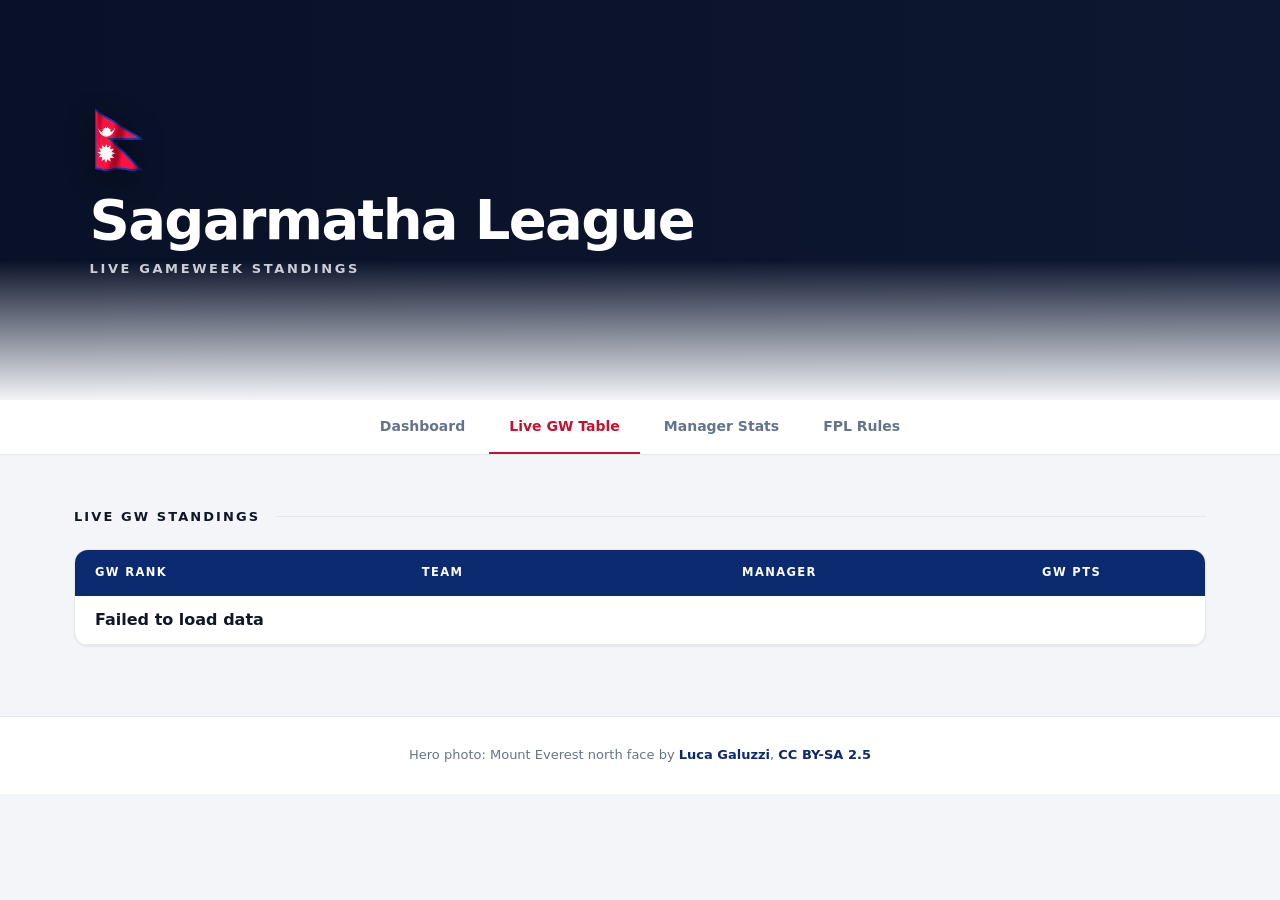
==== livegw.html @ 0c8d836d "Added Live GW Table" ====
<!DOCTYPE html>
<html lang="en">

<head>

<meta charset="UTF-8">

<meta name="viewport"
content="width=device-width, initial-scale=1.0">

<title>Live GW Table</title>

<link rel="stylesheet"
href="styles.css">

</head>

<body>

<header class="hero">
    <img src="images/Flag_of_Nepal.gif" alt="Flag of Nepal" class="flag">
    <h1 id="leagueName">Sagarmatha League</h1>

    <p>Live Gameweek Standings</p>

</header>

<nav class="navbar">
    <a href="index.html">Dashboard</a>
    <a href="livegw.html" class="active">Live GW Table</a>
    <a href="managers.html">Manager Stats</a>
    <a href="rules.html">FPL Rules</a>
</nav>

<div class="container">

    <h2
        id="liveGWTitle"
        class="section-title">

        Live GW Standings

    </h2>

    <div class="table-container">

        <table class="analytics-table">

            <thead>

                <tr>
                    <th>GW Rank</th>
                    <th>Team</th>
                    <th>Manager</th>
                    <th>GW Pts</th>
                </tr>

            </thead>

            <tbody id="liveGWTable">

                <tr>

                    <td colspan="4">
                        Loading...
                    </td>

                </tr>

            </tbody>

        </table>

    </div>

</div>

<footer class="site-footer">
    Hero photo: Mount Everest north face by
    <a href="https://commons.wikimedia.org/wiki/File:Everest_North_Face_toward_Base_Camp_Tibet_Luca_Galuzzi_2006.jpg">Luca Galuzzi</a>,
    <a href="https://creativecommons.org/licenses/by-sa/2.5/">CC BY-SA 2.5</a>
</footer>

<script src="livegw.js"></script>

</body>

</html>
---- styles.css ----
/* =========================================================
   Sagarmatha League — professional analytics theme
   Neutral surfaces, navy ink, crimson used sparingly.
   ========================================================= */

:root{
  --bg:#f3f5f9;
  --surface:#ffffff;
  --surface-2:#f8fafc;
  --ink:#0f172a;
  --muted:#64748b;
  --line:#e3e8ef;

  --accent:#c8102e;          /* crimson */
  --accent-2:#0b2a6f;        /* navy */
  --accent-soft:rgba(200,16,46,.06);
  --navy-soft:rgba(11,42,111,.07);

  --gold:#c9a227;
  --silver:#8a96a8;
  --bronze:#b8733a;

  --radius:14px;
  --shadow-sm:0 1px 2px rgba(15,23,42,.06);
  --shadow:0 6px 20px rgba(15,23,42,.07);
  --shadow-hover:0 12px 30px rgba(15,23,42,.12);
  --font:"Inter","Segoe UI",system-ui,-apple-system,sans-serif;
}

*{box-sizing:border-box}
html{scroll-behavior:smooth}

body{
  margin:0;
  font-family:var(--font);
  color:var(--ink);
  background:var(--bg);
  line-height:1.55;
  -webkit-font-smoothing:antialiased;
}

h1,h2,h3{letter-spacing:-.01em}
::selection{background:var(--accent-2);color:#fff}

/* ================= HERO ================= */
.hero{
  position:relative;
  min-height:min(46vw,400px);
  display:flex;
  flex-direction:column;
  align-items:flex-start;
  justify-content:center;
  padding:64px 7vw 80px;
  overflow:hidden;
  background:#101a35;
}

.hero::before{
  content:"";
  position:absolute;inset:0;
  background:url("https://commons.wikimedia.org/wiki/Special:FilePath/Everest_North_Face_toward_Base_Camp_Tibet_Luca_Galuzzi_2006.jpg?width=2000") center 20%/cover no-repeat;
}

.hero::after{
  content:"";
  position:absolute;inset:0;
  background:
    linear-gradient(180deg,transparent 65%,var(--bg) 100%),
    linear-gradient(90deg,rgba(8,16,38,.9) 0%,rgba(8,16,38,.62) 45%,rgba(8,16,38,.25) 100%);
}

.hero > *{position:relative;z-index:2}

.flag{
  height:68px;
  width:auto;
  margin-bottom:18px;
  filter:drop-shadow(0 6px 14px rgba(0,0,0,.45));
}

.hero h1{
  margin:0 0 10px;
  font-size:clamp(34px,5vw,56px);
  font-weight:800;
  line-height:1.05;
  letter-spacing:-.03em;
  color:#fff;
}

.hero p{
  margin:0;
  font-size:13px;
  font-weight:600;
  letter-spacing:.2em;
  text-transform:uppercase;
  color:rgba(255,255,255,.78);
}

.last-updated{
  display:inline-flex;
  align-items:center;
  gap:10px;
  margin-top:26px;
  padding:7px 16px;
  font-size:13px;
  color:#fff;
  background:rgba(255,255,255,.1);
  border:1px solid rgba(255,255,255,.25);
  border-radius:999px;
  backdrop-filter:blur(8px);
  -webkit-backdrop-filter:blur(8px);
}

.last-updated::before{
  content:"";
  width:7px;height:7px;
  border-radius:50%;
  background:#4ade80;
  box-shadow:0 0 8px #4ade80;
}

.last-updated span{
  font-size:11px;
  font-weight:700;
  letter-spacing:.12em;
  text-transform:uppercase;
  color:rgba(255,255,255,.7);
}

/* ================= NAVBAR ================= */
.navbar{
  position:sticky;
  top:0;
  z-index:900;
  display:flex;
  justify-content:center;
  gap:4px;
  padding:0 12px;
  background:rgba(255,255,255,.94);
  backdrop-filter:blur(12px);
  -webkit-backdrop-filter:blur(12px);
  border-bottom:1px solid var(--line);
  overflow-x:auto;
}

.navbar a{
  color:var(--muted);
  text-decoration:none;
  font-size:14px;
  font-weight:600;
  padding:16px 20px 14px;
  white-space:nowrap;
  border-bottom:2px solid transparent;
  transition:color .2s,border-color .2s;
}

.navbar a:hover{color:var(--ink)}

.navbar a.active{
  color:var(--accent);
  border-bottom-color:var(--accent);
}

/* ================= LAYOUT ================= */
.container{
  max-width:1180px;
  margin:auto;
  padding:0 24px 70px;
}

.section-title{
  display:flex;
  align-items:center;
  gap:16px;
  margin:52px 0 22px;
  font-size:13px;
  font-weight:700;
  letter-spacing:.16em;
  text-transform:uppercase;
  color:var(--ink);
  text-align:left;
}

.section-title::after{
  content:"";
  flex:1;
  height:1px;
  background:var(--line);
}

#gw-winners,#stats{scroll-margin-top:70px}

/* ================= STAT CARDS ================= */
.cards{
  display:grid;
  grid-template-columns:repeat(auto-fit,minmax(260px,1fr));
  gap:20px;
  margin:32px 0 0;
}

.card{
  display:flex;
  flex-direction:column;
  align-items:center;
  justify-content:center;
  text-align:center;
  min-height:180px;
  padding:26px 22px;
  background:var(--surface);
  border:1px solid var(--line);
  border-radius:var(--radius);
  box-shadow:var(--shadow-sm);
  transition:box-shadow .25s,transform .25s;
}

.card:hover{box-shadow:var(--shadow);transform:translateY(-2px)}

.card h2,
.card h3{
  margin:0 0 14px;
  font-size:12px;
  font-weight:700;
  letter-spacing:.14em;
  text-transform:uppercase;
  color:var(--muted);
}

.current-gw-value{
  display:flex;
  flex-direction:column;
  align-items:center;
  gap:10px;
  font-size:56px;
  font-weight:800;
  line-height:1;
  color:var(--accent-2);
  letter-spacing:-.03em;
}

.status-badge{
  font-size:11px;
  font-weight:700;
  letter-spacing:.12em;
  text-transform:uppercase;
  color:#15803d;
  background:#dcfce7;
  padding:4px 12px;
  border-radius:999px;
}

.live-badge{
  font-size:11px;
  font-weight:700;
  letter-spacing:.12em;
  text-transform:uppercase;
  color:#991b1b;
  background:#fee2e2;
  padding:4px 12px;
  border-radius:999px;
}

.big{line-height:1.3}

.lead-team{
  display:block;
  font-size:22px;
  font-weight:800;
  color:var(--accent);
}

.lead-manager{
  display:block;
  margin:2px 0 8px;
  font-size:15px;
  color:var(--muted);
}

.lead-pts{
  display:block;
  font-size:30px;
  font-weight:800;
  color:var(--accent-2);
}

#gwAverage{
  margin-top:12px;
  padding-top:12px;
  width:100%;
  border-top:1px solid var(--line);
  font-size:13px;
  font-weight:600;
  color:var(--muted);
}

#deadline{
  font-size:17px;
  font-weight:700;
  color:var(--ink);
}

#countdown{
  display:inline-block;
  margin-top:14px;
  padding:7px 18px;
  font-size:18px;
  font-weight:700;
  font-variant-numeric:tabular-nums;
  color:var(--accent);
  background:var(--accent-soft);
  border:1px solid rgba(200,16,46,.18);
  border-radius:999px;
}

#countdown:empty{display:none}

/* ================= GW RESULTS PODIUM ================= */
.winner-card{
  background:none;
  border:0;
  box-shadow:none;
  padding:0;
  margin:0;
  text-align:center;
}

.results-grid{
  display:grid;
  grid-template-columns:repeat(3,1fr);
  gap:20px;
  align-items:end;
}

.result-place{
  --medal:var(--silver);
  position:relative;
  padding:28px 20px 26px;
  text-align:center;
  background:var(--surface);
  border:1px solid var(--line);
  border-top:4px solid var(--medal);
  border-radius:var(--radius);
  box-shadow:var(--shadow-sm);
  transition:transform .25s,box-shadow .25s;
}

.result-place:hover{transform:translateY(-4px);box-shadow:var(--shadow-hover)}

/* classic podium order: 2nd – 1st – 3rd */
.result-place.silver{--medal:var(--silver);order:1}
.result-place.gold{--medal:var(--gold);order:2;padding:40px 20px 36px;box-shadow:var(--shadow)}
.result-place.bronze{--medal:var(--bronze);order:3;padding:20px 18px 18px}

/* 3rd place: slightly more compact than 2nd */
.result-place.bronze h2{font-size:19px;margin-top:8px}
.result-place.bronze .manager{font-size:14px}
.result-place.bronze .gw-score{font-size:30px;margin-top:10px}
.result-place.bronze .prize{margin-top:12px}
.result-place.bronze .rank-badge{width:34px;height:34px;font-size:15px}

/* 1st place: a little larger */
.result-place.gold h2{font-size:25px}
.result-place.gold .gw-score{font-size:42px}

.share-row{margin-top:20px;text-align:center}

.copy-btn{
  font:inherit;
  font-size:13px;
  font-weight:700;
  padding:9px 20px;
  color:var(--accent-2);
  background:var(--surface);
  border:1px solid var(--line);
  border-radius:999px;
  cursor:pointer;
  box-shadow:var(--shadow-sm);
  transition:background .2s,color .2s,border-color .2s;
}

.copy-btn:hover{background:var(--accent-2);color:#fff;border-color:var(--accent-2)}

.gold{background:linear-gradient(180deg,rgba(201,162,39,.09),var(--surface) 55%)}
.silver{background:linear-gradient(180deg,rgba(138,150,168,.1),var(--surface) 55%)}
.bronze{background:linear-gradient(180deg,rgba(184,115,58,.1),var(--surface) 55%)}

.rank-badge{
  display:inline-flex;
  align-items:center;
  justify-content:center;
  width:38px;height:38px;
  border-radius:50%;
  font-size:17px;
  font-weight:800;
  color:#fff;
  background:var(--medal);
  box-shadow:0 4px 10px rgba(15,23,42,.18);
}

.place-label{
  margin:10px 0 0;
  font-size:11px;
  font-weight:700;
  letter-spacing:.16em;
  text-transform:uppercase;
  color:var(--muted);
}

.result-place h2{
  margin:10px auto 2px;
  max-width:240px;
  font-size:22px;
  font-weight:800;
  line-height:1.25;
  color:var(--ink);
  word-break:break-word;
}

.result-place .manager{
  margin:0;
  font-size:15px;
  color:var(--muted);
}

.gw-score{
  margin-top:14px;
  font-size:36px;
  font-weight:800;
  line-height:1;
  letter-spacing:-.02em;
  color:var(--accent-2);
  font-variant-numeric:tabular-nums;
}

.gw-score small{
  font-size:13px;
  font-weight:600;
  letter-spacing:0;
  color:var(--muted);
}

.prize{
  display:inline-block;
  margin-top:16px;
  padding:6px 16px;
  font-size:13px;
  font-weight:700;
  color:var(--accent-2);
  background:var(--navy-soft);
  border-radius:999px;
}

/* ================= SEASON SNAPSHOT TILES ================= */
.stats{
  display:grid;
  grid-template-columns:repeat(auto-fit,minmax(210px,1fr));
  gap:20px;
  margin-bottom:20px;
}

.podium-card{
  padding:22px 22px 20px;
  text-align:left;
  background:var(--surface);
  border:1px solid var(--line);
  border-left:4px solid var(--accent-2);
  border-radius:var(--radius);
  box-shadow:var(--shadow-sm);
  transition:box-shadow .25s,transform .25s;
}

.podium-card:hover{box-shadow:var(--shadow);transform:translateY(-2px)}

.podium-card h3{
  margin:0 0 10px;
  font-size:11.5px;
  font-weight:700;
  letter-spacing:.14em;
  text-transform:uppercase;
  color:var(--muted);
}

.statpts,
.podium-card h2{
  margin:0;
  font-size:34px;
  font-weight:800;
  line-height:1.1;
  letter-spacing:-.02em;
  color:var(--accent-2);
  font-variant-numeric:tabular-nums;
}

.podium-card small{
  display:block;
  margin-top:8px;
  font-size:13px;
  color:var(--muted);
}

/* ================= TABLES (shared) ================= */
.table-scroll{
  overflow-x:auto;
  margin-bottom:20px;
  background:var(--surface);
  border:1px solid var(--line);
  border-radius:var(--radius);
  box-shadow:var(--shadow-sm);
}

.winners-table{
  width:100%;
  border-collapse:collapse;
  color:var(--ink);
}

.winners-table th{
  padding:14px 22px;
  text-align:left;
  font-size:11.5px;
  font-weight:700;
  letter-spacing:.12em;
  text-transform:uppercase;
  color:var(--muted);
  background:var(--surface-2);
  border-bottom:1px solid var(--line);
  white-space:nowrap;
}

.winners-table td{
  padding:14px 22px;
  text-align:left;
  border-bottom:1px solid var(--line);
  white-space:nowrap;
}

.winners-table tbody tr{transition:background .15s}
.winners-table tbody tr:hover{background:var(--surface-2)}
.winners-table tbody tr:last-child td{border-bottom:none}

.winners-table td:first-child{font-weight:800;color:var(--accent-2)}
.winners-table td:nth-child(2){font-weight:700}
.winners-table .pts{
  margin-left:6px;
  font-size:13px;
  font-weight:600;
  color:var(--muted);
  font-variant-numeric:tabular-nums;
}

/* ================= MANAGERS ANALYTICS TABLE ================= */
.table-container{
  max-height:75vh;
  overflow:auto;
  background:var(--surface);
  border:1px solid var(--line);
  border-radius:var(--radius);
  box-shadow:var(--shadow-sm);
}

.analytics-table{
  width:100%;
  border-collapse:separate;
  border-spacing:0;
  color:var(--ink);
  font-variant-numeric:tabular-nums;
}

.analytics-table th,
.analytics-table thead th{
  position:sticky;
  top:0;
  z-index:100;
  padding:14px 12px;
  font-size:11.5px;
  font-weight:700;
  letter-spacing:.12em;
  text-transform:uppercase;
  white-space:nowrap;
  color:#fff;
  background:var(--accent-2);
}

.analytics-table td{
  padding:12px;
  text-align:center;
  border-bottom:1px solid var(--line);
}

.analytics-table td:first-child,
.analytics-table th:first-child{text-align:left;padding-left:20px;font-weight:700}
.analytics-table th:nth-child(2){text-align:left}
.analytics-table td:nth-child(2){text-align:left;color:var(--muted)}

.analytics-table tbody tr:nth-child(even){background:var(--surface-2)}
.analytics-table tbody tr{transition:background .15s}
.analytics-table tbody tr:hover{background:var(--navy-soft)}

.summary-row{background:#eef2fb;font-weight:700}
.summary-row td{border-top:2px solid var(--accent-2)}

.analytics-table td:nth-child(3),
.analytics-table td:nth-child(4){font-weight:800;color:var(--accent-2)}

/* medal columns */
.analytics-table thead th:nth-child(5){background:var(--gold);color:#3b2d00}
.analytics-table thead th:nth-child(6){background:var(--silver);color:#fff}
.analytics-table thead th:nth-child(7){background:var(--bronze);color:#fff}

.analytics-table td:nth-child(5){color:#8a6d00;font-weight:800;background-image:linear-gradient(rgba(201,162,39,.12),rgba(201,162,39,.12))}
.analytics-table td:nth-child(6){color:#5d6b82;font-weight:800;background-image:linear-gradient(rgba(138,150,168,.14),rgba(138,150,168,.14))}
.analytics-table td:nth-child(7){color:#97582a;font-weight:800;background-image:linear-gradient(rgba(184,115,58,.13),rgba(184,115,58,.13))}

/* top 3 + avg */
.analytics-table thead th:nth-child(8){background:var(--accent)}
.analytics-table td:nth-child(8){
  font-weight:800;
  color:var(--accent);
  background-image:linear-gradient(var(--accent-soft),var(--accent-soft));
  border-left:1px solid var(--line);
}
.analytics-table td:nth-child(9){
  font-weight:700;
  color:var(--accent-2);
  border-left:1px solid var(--line);
}

.container > h2:not(.section-title){
  margin:44px 0 22px;
  font-size:clamp(22px,3vw,30px);
  font-weight:800;
  text-align:center;
}

/* ================= RULES CARD ================= */
.rules-card{
  padding:32px;
  background:var(--surface);
  border:1px solid var(--line);
  border-radius:var(--radius);
  box-shadow:var(--shadow-sm);
  line-height:1.8;
}
.rules-card h2{color:var(--accent-2);margin-top:25px}
.rules-card hr{margin:25px 0;border:none;border-top:1px solid var(--line)}
.rules-card ul,.rules-card ol{margin-left:25px}

/* ================= LIVE GW TABLE ================= */
.chip-badge{
    display:inline-block;
    margin-left:8px;
    padding:2px 8px;
    border-radius:999px;
    color:white;
    font-size:.75rem;
    font-weight:700;
}

.chip-fh{
    background:#6b7280;
}

.chip-wc{
    background:#dc2626;
}

.chip-tc{
    background:#16a34a;
}

.chip-bb{
    background:#06b6d4;
}

/* ================= FOOTER ================= */
.site-footer{
  padding:28px 20px;
  text-align:center;
  font-size:13px;
  color:var(--muted);
  background:var(--surface);
  border-top:1px solid var(--line);
}
.site-footer a{color:var(--accent-2);font-weight:600;text-decoration:none}
.site-footer a:hover{text-decoration:underline}

/* ================= RESPONSIVE ================= */
@media(max-width:820px){
  .results-grid{grid-template-columns:1fr;align-items:stretch}
  .result-place.gold,.result-place.silver,.result-place.bronze{order:0;min-height:0}
  .result-place.gold{order:-1}
}

@media(max-width:768px){
  .hero{min-height:340px;padding:48px 20px 70px}
  .flag{height:54px}
  .container{padding:0 14px 50px}
  .cards{grid-template-columns:1fr}
  .navbar{justify-content:flex-start}
  .current-gw-value{font-size:48px}
  .winners-table th,.winners-table td{padding:12px 14px}
  .analytics-table td{padding:10px 8px}
}

@media(prefers-reduced-motion:reduce){
  *{transition:none!important}
  html{scroll-behavior:auto}
}
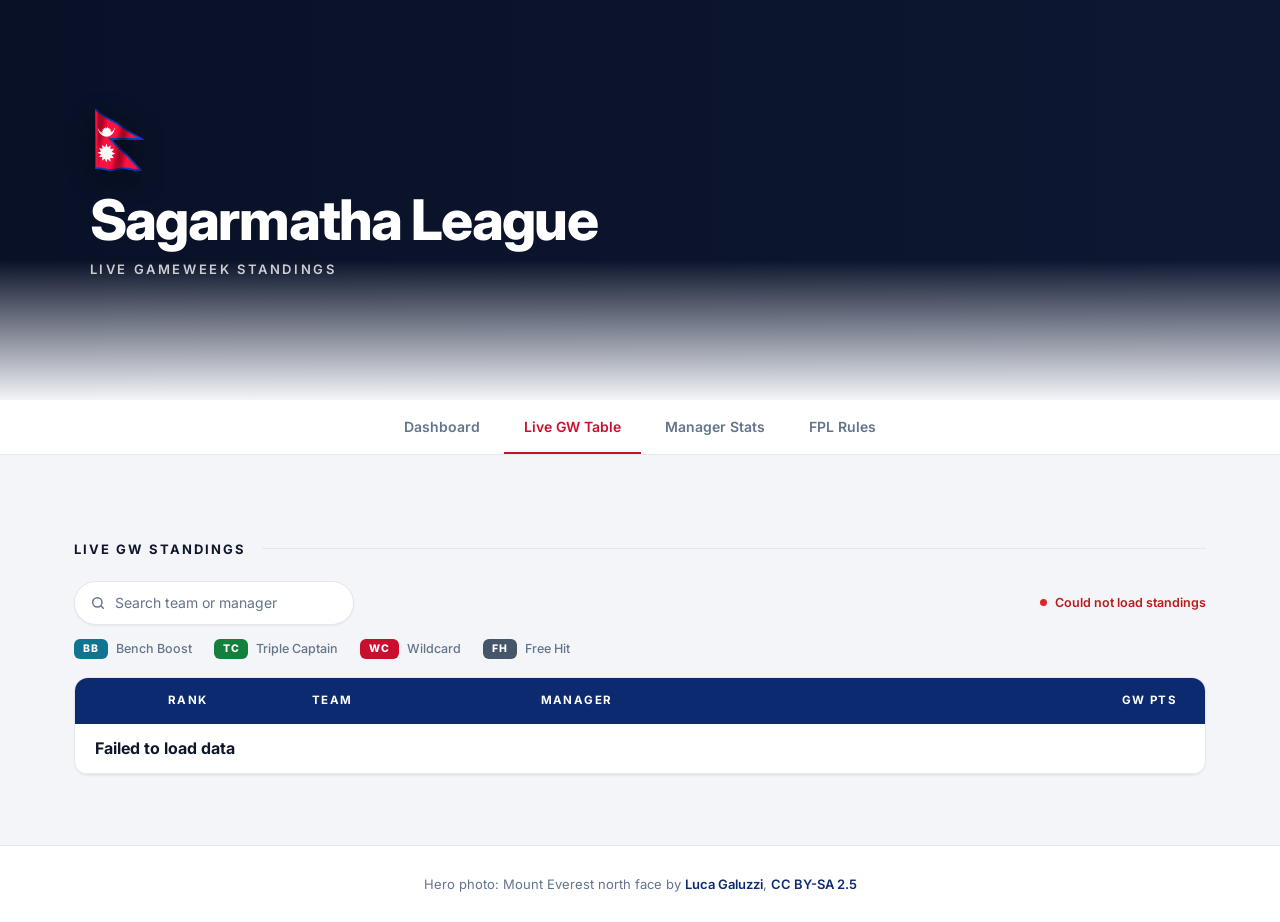
==== commit 48a69f4f: "Enhanced Page Deisgns" ====
--- a/livegw.html
+++ b/livegw.html
@@ -2,17 +2,17 @@
 <html lang="en">
 
 <head>
+<meta charset="UTF-8">
+<meta name="viewport" content="width=device-width, initial-scale=1.0">
 
-<meta charset="UTF-8">
+<title>Live GW Table | Sagarmatha League</title>
+<meta name="description" content="Live gameweek standings for the Sagarmatha League.">
+<meta name="theme-color" content="#0b2a6f">
 
-<meta name="viewport"
-content="width=device-width, initial-scale=1.0">
-
-<title>Live GW Table</title>
-
-<link rel="stylesheet"
-href="styles.css">
-
+<link rel="preconnect" href="https://fonts.googleapis.com">
+<link rel="preconnect" href="https://fonts.gstatic.com" crossorigin>
+<link href="https://fonts.googleapis.com/css2?family=Inter:wght@400;500;600;700;800&display=swap" rel="stylesheet">
+<link rel="stylesheet" href="styles.css">
 </head>
 
 <body>
@@ -20,9 +20,7 @@
 <header class="hero">
     <img src="images/Flag_of_Nepal.gif" alt="Flag of Nepal" class="flag">
     <h1 id="leagueName">Sagarmatha League</h1>
-
     <p>Live Gameweek Standings</p>
-
 </header>
 
 <nav class="navbar">
@@ -34,39 +32,47 @@
 
 <div class="container">
 
-    <h2
-        id="liveGWTitle"
-        class="section-title">
+    <div class="cards" id="liveSummary">
+        <div class="card">Loading...</div>
+    </div>
 
-        Live GW Standings
+    <h2 id="liveGWTitle" class="section-title">Live GW Standings</h2>
 
-    </h2>
+    <div class="live-toolbar">
+        <input
+            type="search"
+            id="liveSearch"
+            class="live-search"
+            placeholder="Search team or manager"
+            aria-label="Search team or manager"
+            autocomplete="off">
+        <span id="liveUpdated" class="live-updated">Loading...</span>
+    </div>
+
+    <div class="chip-legend">
+        <span><span class="chip-badge chip-bb">BB</span>Bench Boost</span>
+        <span><span class="chip-badge chip-tc">TC</span>Triple Captain</span>
+        <span><span class="chip-badge chip-wc">WC</span>Wildcard</span>
+        <span><span class="chip-badge chip-fh">FH</span>Free Hit</span>
+    </div>
 
     <div class="table-container">
 
-        <table class="analytics-table">
+        <table class="analytics-table live-table">
 
             <thead>
-
                 <tr>
-                    <th>GW Rank</th>
+                    <th>Rank</th>
                     <th>Team</th>
                     <th>Manager</th>
                     <th>GW Pts</th>
                 </tr>
-
             </thead>
 
             <tbody id="liveGWTable">
-
                 <tr>
-
-                    <td colspan="4">
-                        Loading...
-                    </td>
-
+                    <td colspan="4">Loading...</td>
                 </tr>
-
             </tbody>
 
         </table>
--- a/styles.css
+++ b/styles.css
@@ -645,31 +645,179 @@
 .rules-card ul,.rules-card ol{margin-left:25px}
 
 /* ================= LIVE GW TABLE ================= */
+/* status pills (title) */
+.live-badge{
+  display:inline-flex;
+  align-items:center;
+  gap:7px;
+}
+.live-badge::before{
+  content:"";
+  width:7px;height:7px;
+  border-radius:50%;
+  background:#dc2626;
+  animation:livePulse 1.6s ease-out infinite;
+}
+@keyframes livePulse{
+  0%{box-shadow:0 0 0 0 rgba(220,38,38,.55)}
+  70%{box-shadow:0 0 0 8px rgba(220,38,38,0)}
+  100%{box-shadow:0 0 0 0 rgba(220,38,38,0)}
+}
+
+.card-note{
+  margin-top:10px;
+  font-size:13px;
+  font-weight:600;
+  color:var(--muted);
+}
+
+/* chips */
 .chip-badge{
-    display:inline-block;
-    margin-left:8px;
-    padding:2px 8px;
-    border-radius:999px;
-    color:white;
-    font-size:.75rem;
-    font-weight:700;
-}
-
-.chip-fh{
-    background:#6b7280;
-}
-
-.chip-wc{
-    background:#dc2626;
-}
-
-.chip-tc{
-    background:#16a34a;
-}
-
-.chip-bb{
-    background:#06b6d4;
-}
+  display:inline-block;
+  margin-left:10px;
+  padding:3px 9px;
+  border-radius:6px;
+  font-size:10.5px;
+  font-weight:800;
+  letter-spacing:.08em;
+  line-height:1.4;
+  vertical-align:middle;
+  color:#fff;
+}
+.chip-fh{background:#475569}
+.chip-wc{background:#c8102e}
+.chip-tc{background:#15803d}
+.chip-bb{background:#0e7490}
+
+.chip-legend{
+  display:flex;
+  flex-wrap:wrap;
+  gap:8px 22px;
+  margin:0 0 18px;
+  font-size:12.5px;
+  font-weight:500;
+  color:var(--muted);
+}
+.chip-legend .chip-badge{margin:0 8px 0 0}
+
+/* live standings table */
+.live-table td.rank-cell{text-align:center;width:88px;padding-left:12px}
+.live-table th:first-child{text-align:center;padding-left:12px}
+.live-table td.team-cell{text-align:left;font-weight:700;color:var(--ink)}
+.live-table td.manager-cell{text-align:left;font-weight:500;color:var(--muted)}
+.live-table th:nth-child(3){text-align:left}
+.live-table td.pts-cell{
+  text-align:right;
+  padding-right:28px;
+  font-size:18px;
+  font-weight:800;
+  color:var(--accent-2);
+}
+.live-table th:last-child{text-align:right;padding-right:28px}
+
+/* toolbar: search + last-updated stamp */
+.live-toolbar{
+  display:flex;
+  flex-wrap:wrap;
+  align-items:center;
+  justify-content:space-between;
+  gap:12px 20px;
+  margin:0 0 14px;
+}
+
+.live-search{
+  font:inherit;
+  font-size:14px;
+  width:280px;
+  max-width:100%;
+  padding:10px 16px 10px 40px;
+  color:var(--ink);
+  background:var(--surface) url("data:image/svg+xml,%3Csvg xmlns='http://www.w3.org/2000/svg' width='16' height='16' viewBox='0 0 24 24' fill='none' stroke='%2364748b' stroke-width='2.2' stroke-linecap='round'%3E%3Ccircle cx='11' cy='11' r='7'/%3E%3Cpath d='m20 20-3.5-3.5'/%3E%3C/svg%3E") no-repeat 15px center;
+  border:1px solid var(--line);
+  border-radius:999px;
+  outline:none;
+  box-shadow:var(--shadow-sm);
+  transition:border-color .2s,box-shadow .2s;
+}
+
+.live-search::placeholder{color:var(--muted)}
+
+.live-search:focus{
+  border-color:var(--accent-2);
+  box-shadow:0 0 0 3px var(--navy-soft);
+}
+
+.live-updated{
+  display:inline-flex;
+  align-items:center;
+  gap:8px;
+  font-size:12.5px;
+  font-weight:600;
+  color:var(--muted);
+}
+
+.live-updated::before{
+  content:"";
+  width:7px;height:7px;
+  border-radius:50%;
+  background:#16a34a;
+}
+
+.live-updated.is-error{color:#b91c1c}
+.live-updated.is-error::before{background:#dc2626}
+
+/* manager name under the team name (mobile only) */
+.team-manager{display:none}
+
+@media(max-width:768px){
+  .live-search{width:100%}
+
+  /* keep Behind + GW Pts on screen: drop the Manager column, show it under the team */
+  .live-table th:nth-child(3),
+  .live-table td.manager-cell{display:none}
+
+  .team-manager{
+    display:block;
+    margin-top:2px;
+    font-size:12.5px;
+    font-weight:500;
+    color:var(--muted);
+  }
+
+  .live-table td.rank-cell{width:56px;padding-left:8px}
+  .live-table th:first-child{padding-left:8px}
+  .live-table td.pts-cell,
+  .live-table th:last-child{padding-right:14px}
+  .live-table td.pts-cell{font-size:17px}
+}
+
+.rank-pill{
+  display:inline-flex;
+  align-items:center;
+  justify-content:center;
+  min-width:32px;
+  height:32px;
+  padding:0 8px;
+  font-size:14px;
+  font-weight:800;
+  color:var(--muted);
+  background:var(--surface-2);
+  border:1px solid var(--line);
+  border-radius:999px;
+}
+
+/* top 3 rows */
+.analytics-table tbody tr.rank-1{background:linear-gradient(90deg,rgba(201,162,39,.17),rgba(201,162,39,.03) 65%)}
+.analytics-table tbody tr.rank-2{background:linear-gradient(90deg,rgba(138,150,168,.18),rgba(138,150,168,.03) 65%)}
+.analytics-table tbody tr.rank-3{background:linear-gradient(90deg,rgba(184,115,58,.17),rgba(184,115,58,.03) 65%)}
+
+.analytics-table tbody tr.rank-1 td:first-child{box-shadow:inset 4px 0 0 var(--gold)}
+.analytics-table tbody tr.rank-2 td:first-child{box-shadow:inset 4px 0 0 var(--silver)}
+.analytics-table tbody tr.rank-3 td:first-child{box-shadow:inset 4px 0 0 var(--bronze)}
+
+.rank-1 .rank-pill{background:var(--gold);color:#fff;border-color:transparent;box-shadow:0 3px 8px rgba(201,162,39,.45)}
+.rank-2 .rank-pill{background:var(--silver);color:#fff;border-color:transparent;box-shadow:0 3px 8px rgba(138,150,168,.45)}
+.rank-3 .rank-pill{background:var(--bronze);color:#fff;border-color:transparent;box-shadow:0 3px 8px rgba(184,115,58,.45)}
 
 /* ================= FOOTER ================= */
 .site-footer{
@@ -705,3 +853,83 @@
   *{transition:none!important}
   html{scroll-behavior:auto}
 }
+/* ================= COMPACT TABLES ON PHONES ================= */
+@media(max-width:600px){
+
+  /* Gameweek winners table (dashboard) */
+  .winners-table{table-layout:fixed}
+
+  .winners-table th,
+  .winners-table td{
+    padding:10px 5px;
+    font-size:12px;
+    line-height:1.3;
+    white-space:normal;
+    overflow-wrap:break-word;
+    hyphens:auto;
+  }
+
+  .winners-table th{
+    font-size:9px;
+    letter-spacing:.03em;
+  }
+
+  .winners-table th:first-child,
+  .winners-table td:first-child{
+    width:66px;
+    padding-left:8px;
+    padding-right:4px;
+    white-space:nowrap;
+  }
+
+  .winners-table .pts{
+    display:block;
+    margin:2px 0 0;
+    font-size:12px;
+  }
+
+  /* Manager stats table */
+  .analytics-table:not(.live-table) th,
+  .analytics-table:not(.live-table) thead th{
+    padding:10px 3px;
+    font-size:9px;
+    letter-spacing:.03em;
+    line-height:1.2;
+    white-space:normal;
+  }
+
+  .analytics-table:not(.live-table) td{
+    padding:9px 3px;
+    font-size:11.5px;
+    line-height:1.25;
+    overflow-wrap:break-word;
+    hyphens:auto;
+  }
+
+  .analytics-table:not(.live-table) td:first-child,
+  .analytics-table:not(.live-table) th:first-child{
+    padding-left:8px;
+    padding-right:4px;
+  }
+
+  .analytics-table:not(.live-table) td:nth-child(2),
+  .analytics-table:not(.live-table) th:nth-child(2){
+    padding-left:4px;
+  }
+
+  /* number columns (BB, TC, 1st ... Avg) get very tight side padding */
+  .analytics-table:not(.live-table) th:nth-child(n+3),
+  .analytics-table:not(.live-table) td:nth-child(n+3){
+    padding-left:1px;
+    padding-right:1px;
+  }
+
+  /* keep values like 100.5 on one line */
+  .analytics-table:not(.live-table) td:nth-child(9){
+    white-space:nowrap;
+  }
+
+  /* Live GW table */
+  .live-table td.team-cell{overflow-wrap:break-word;hyphens:auto}
+  .live-table td.pts-cell{padding-left:6px}
+}
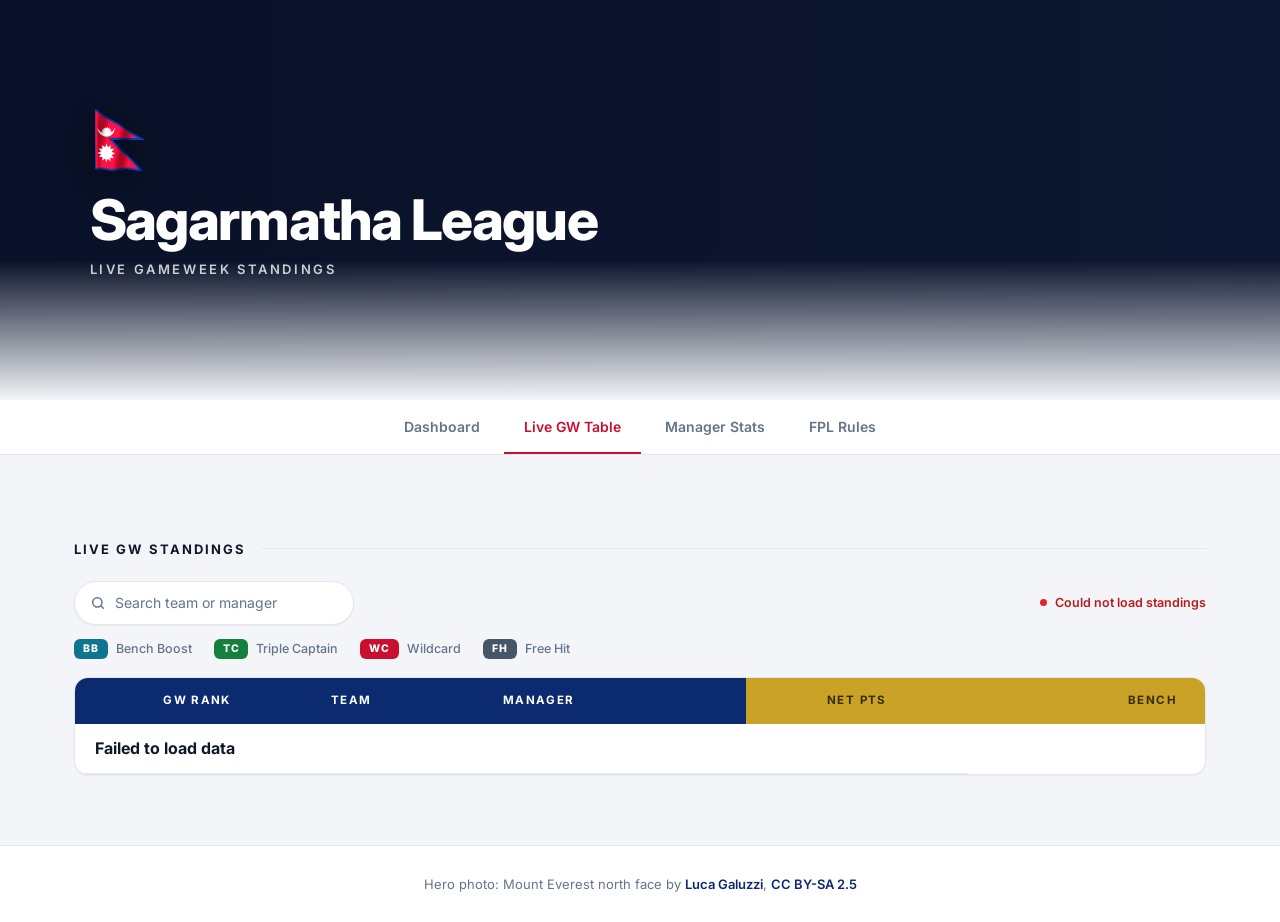
==== commit 52207075: "Updated season snapshots and added bench points to live gw table" ====
--- a/livegw.html
+++ b/livegw.html
@@ -62,10 +62,11 @@
 
             <thead>
                 <tr>
-                    <th>Rank</th>
+                    <th>GW Rank</th>
                     <th>Team</th>
                     <th>Manager</th>
-                    <th>GW Pts</th>
+                    <th>Net Pts</th>
+                    <th>Bench</th>
                 </tr>
             </thead>
 
--- a/styles.css
+++ b/styles.css
@@ -706,14 +706,44 @@
 .live-table td.team-cell{text-align:left;font-weight:700;color:var(--ink)}
 .live-table td.manager-cell{text-align:left;font-weight:500;color:var(--muted)}
 .live-table th:nth-child(3){text-align:left}
+/* NET PTS = primary metric */
+
+.live-table th:nth-child(4){
+  background:var(--gold);
+  color:#3b2d00;
+}
+
 .live-table td.pts-cell{
   text-align:right;
   padding-right:28px;
   font-size:18px;
   font-weight:800;
-  color:var(--accent-2);
-}
-.live-table th:last-child{text-align:right;padding-right:28px}
+  color:#8a6d00;
+  background-image:linear-gradient(
+      rgba(201,162,39,.12),
+      rgba(201,162,39,.12)
+  );
+}
+
+/* BENCH = secondary metric */
+
+.live-table th:nth-child(5){
+  background:var(--accent-2);
+  color:#fff;
+}
+
+.live-table td.bench-cell{
+  text-align:right;
+  padding-right:28px;
+  font-size:15px;
+  font-weight:600;
+  color:var(--muted);
+}
+
+.live-table th:last-child{
+  text-align:right;
+  padding-right:28px;
+}
 
 /* toolbar: search + last-updated stamp */
 .live-toolbar{
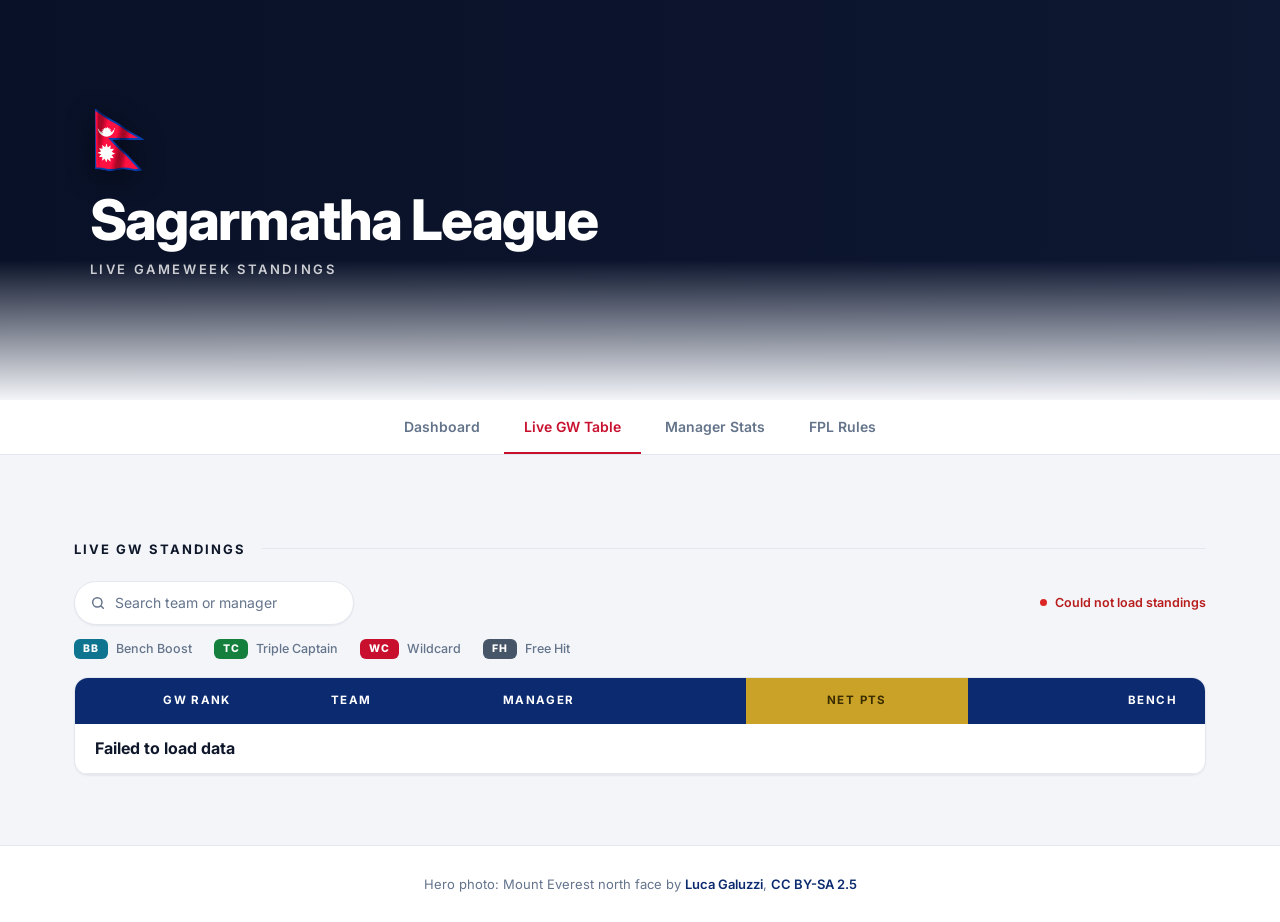
==== commit c571b72c: "Restructured Codes" ====
--- a/livegw.html
+++ b/livegw.html
@@ -46,7 +46,7 @@
             placeholder="Search team or manager"
             aria-label="Search team or manager"
             autocomplete="off">
-        <span id="liveUpdated" class="live-updated">Loading...</span>
+        <span id="liveUpdated" class="live-updated" aria-live="polite">Loading...</span>
     </div>
 
     <div class="chip-legend">
@@ -62,17 +62,17 @@
 
             <thead>
                 <tr>
-                    <th>GW Rank</th>
-                    <th>Team</th>
-                    <th>Manager</th>
-                    <th>Net Pts</th>
-                    <th>Bench</th>
+                    <th scope="col" class="rank-header">GW Rank</th>
+                    <th scope="col" class="team-header">Team</th>
+                    <th scope="col" class="manager-header">Manager</th>
+                    <th scope="col" class="points-header">Net Pts</th>
+                    <th scope="col" class="bench-header">Bench</th>
                 </tr>
             </thead>
 
-            <tbody id="liveGWTable">
+            <tbody id="liveGWTable" aria-live="polite">
                 <tr>
-                    <td colspan="4">Loading...</td>
+                    <td colspan="5">Loading...</td>
                 </tr>
             </tbody>
 
--- a/styles.css
+++ b/styles.css
@@ -602,23 +602,23 @@
 .analytics-table td:nth-child(4){font-weight:800;color:var(--accent-2)}
 
 /* medal columns */
-.analytics-table thead th:nth-child(5){background:var(--gold);color:#3b2d00}
-.analytics-table thead th:nth-child(6){background:var(--silver);color:#fff}
-.analytics-table thead th:nth-child(7){background:var(--bronze);color:#fff}
-
-.analytics-table td:nth-child(5){color:#8a6d00;font-weight:800;background-image:linear-gradient(rgba(201,162,39,.12),rgba(201,162,39,.12))}
-.analytics-table td:nth-child(6){color:#5d6b82;font-weight:800;background-image:linear-gradient(rgba(138,150,168,.14),rgba(138,150,168,.14))}
-.analytics-table td:nth-child(7){color:#97582a;font-weight:800;background-image:linear-gradient(rgba(184,115,58,.13),rgba(184,115,58,.13))}
+.analytics-table:not(.live-table) thead th:nth-child(5){background:var(--gold);color:#3b2d00}
+.analytics-table:not(.live-table) thead th:nth-child(6){background:var(--silver);color:#fff}
+.analytics-table:not(.live-table) thead th:nth-child(7){background:var(--bronze);color:#fff}
+
+.analytics-table:not(.live-table) td:nth-child(5){color:#8a6d00;font-weight:800;background-image:linear-gradient(rgba(201,162,39,.12),rgba(201,162,39,.12))}
+.analytics-table:not(.live-table) td:nth-child(6){color:#5d6b82;font-weight:800;background-image:linear-gradient(rgba(138,150,168,.14),rgba(138,150,168,.14))}
+.analytics-table:not(.live-table) td:nth-child(7){color:#97582a;font-weight:800;background-image:linear-gradient(rgba(184,115,58,.13),rgba(184,115,58,.13))}
 
 /* top 3 + avg */
-.analytics-table thead th:nth-child(8){background:var(--accent)}
-.analytics-table td:nth-child(8){
+.analytics-table:not(.live-table) thead th:nth-child(8){background:var(--accent)}
+.analytics-table:not(.live-table) td:nth-child(8){
   font-weight:800;
   color:var(--accent);
   background-image:linear-gradient(var(--accent-soft),var(--accent-soft));
   border-left:1px solid var(--line);
 }
-.analytics-table td:nth-child(9){
+.analytics-table:not(.live-table) td:nth-child(9){
   font-weight:700;
   color:var(--accent-2);
   border-left:1px solid var(--line);
@@ -708,7 +708,7 @@
 .live-table th:nth-child(3){text-align:left}
 /* NET PTS = primary metric */
 
-.live-table th:nth-child(4){
+.live-table .points-header{
   background:var(--gold);
   color:#3b2d00;
 }
@@ -727,7 +727,7 @@
 
 /* BENCH = secondary metric */
 
-.live-table th:nth-child(5){
+.live-table .bench-header{
   background:var(--accent-2);
   color:#fff;
 }
